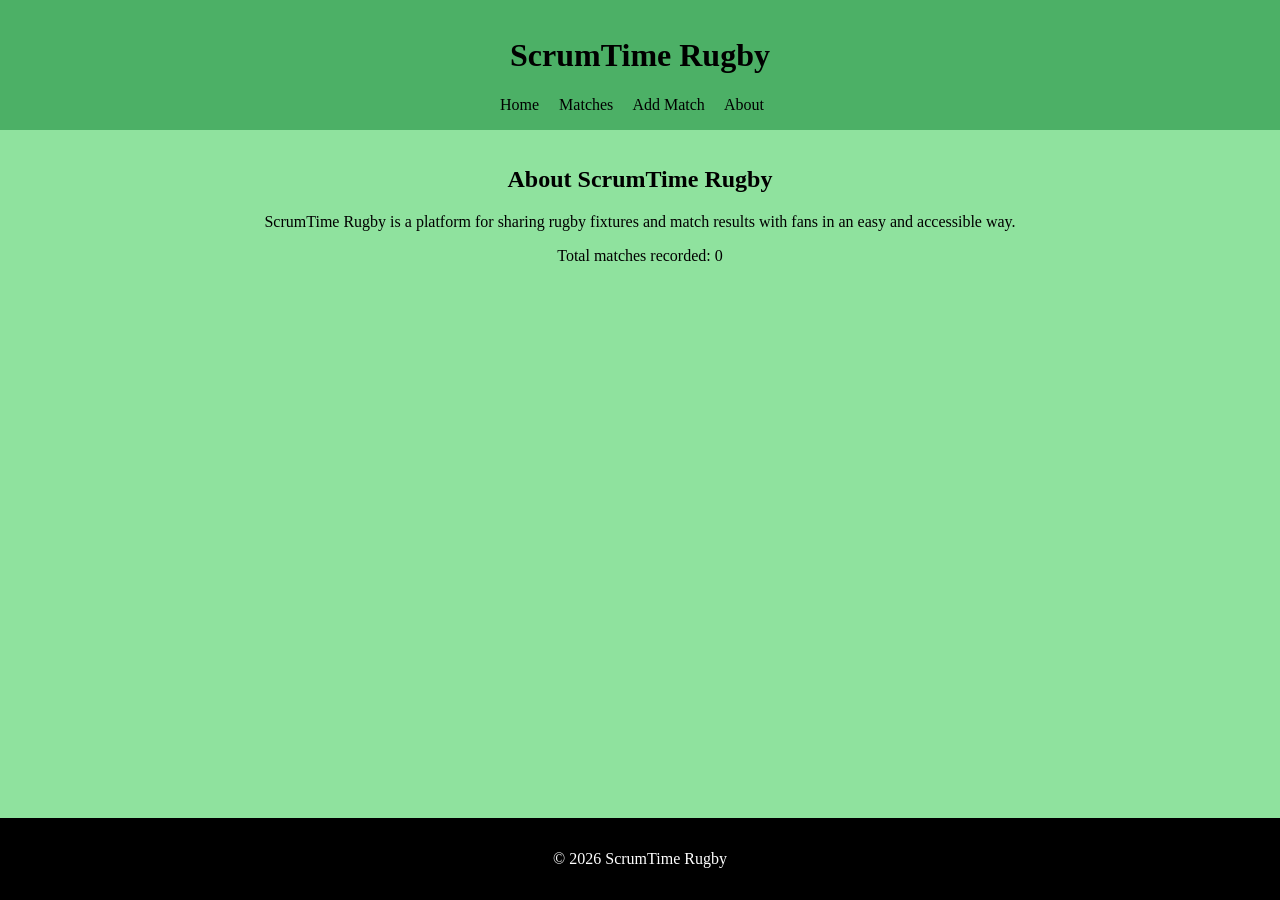
==== about.html @ 0d963240 "First commit" ====
<!doctype html>
<html lang="en">
  <head>
    <meta charset="UTF-8" />
    <meta name="viewport" content="width=device-width, initial-scale=1.0" />
    <title>About | ScrumTime Rugby</title>
    <link rel="stylesheet" href="style.css" />
  </head>
  <body>
    <header>
      <h1>ScrumTime Rugby</h1>
      <nav>
        <a href="index.html">Home</a>
        <a href="matches.html">Matches</a>
        <a href="add-match.html">Add Match</a>
        <a href="about.html">About</a>
      </nav>
    </header>

    <main>
      <section>
        <h2>About ScrumTime Rugby</h2>
        <p>
          ScrumTime Rugby is a platform for sharing rugby fixtures and match
          results with fans in an easy and accessible way.
        </p>

        <p id="matchCount"></p>
      </section>
    </main>

    <footer>
      <p>&copy; 2026 ScrumTime Rugby</p>
    </footer>

    <script src="app.js"></script>
  </body>
</html>
---- style.css ----
body {
  margin: 0;
  background: #8fe29e;
  text-align: center;
  display: flex;
  flex-direction: column;
  min-height: 100vh;
}

header {
  background: #4cb066;
  color: black;
  padding: 1rem;
  text-align: center;
}

nav a {
  color: black;
  margin-right: 1rem;
  text-decoration: none;
  transition: all 0.3s ease;
}

nav a:hover {
  text-decoration: underline;
  text-decoration-color: black;
}
main {
  padding: 1rem;
  flex: 1;
  display: flex;
  flex-direction: column;
  align-items: center;
}

.match-card {
  background: white;
  padding: 1rem;
  margin-bottom: 1rem;
  border-left: 5px solid;
  display: flex;
  flex-direction: column;
  align-items: center;
}

.upcoming {
  border-left-color: green;
  color: green;
}

.played {
  border-left-color: red;
  color: red;
}

form input,
form select,
form button {
  display: block;
  width: 100%;
  margin-bottom: 0.8rem;
  padding: 0.5rem;
}

button {
  background: #0b6623;
  color: white;
  border: none;
  cursor: pointer;
}

footer {
  text-align: center;
  padding: 1rem;
  background: black;
  color: white;
}

@media (min-width: 500px) {
  .match-card {
    max-width: 400px;
    width: 100%;
  }
}
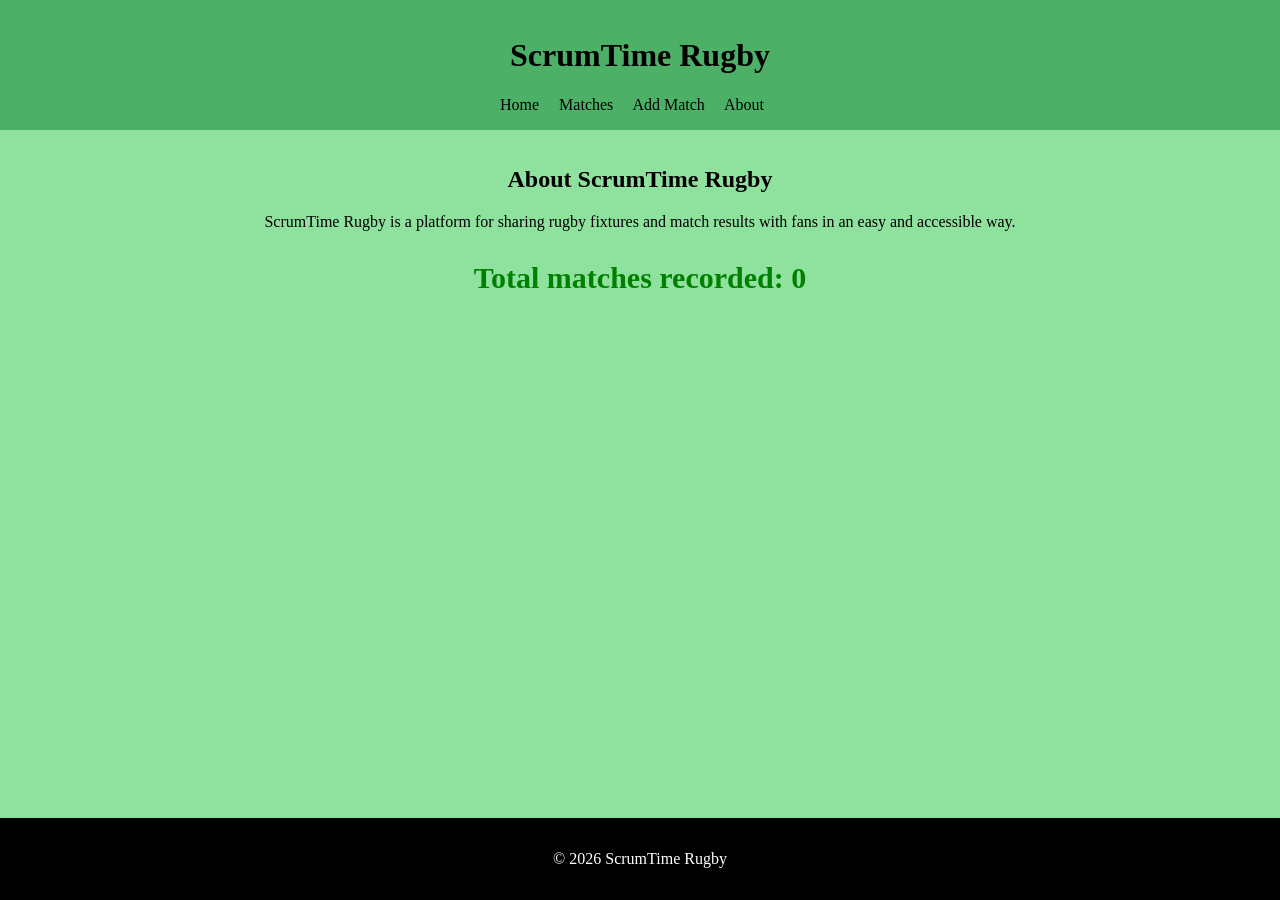
==== commit 7bd98eb2: "modified about html" ====
--- a/about.html
+++ b/about.html
@@ -25,7 +25,10 @@
           results with fans in an easy and accessible way.
         </p>
 
-        <p id="matchCount"></p>
+        <p
+          id="matchCount"
+          style="font-weight: bold; font-size: 30px; color: green"
+        ></p>
       </section>
     </main>
 
--- a/style.css
+++ b/style.css
@@ -60,10 +60,11 @@
   width: 100%;
   margin-bottom: 0.8rem;
   padding: 0.5rem;
+  cursor: pointer;
 }
 
 button {
-  background: #0b6623;
+  background: red;
   color: white;
   border: none;
   cursor: pointer;
@@ -82,3 +83,8 @@
     width: 100%;
   }
 }
+
+button:hover {
+  background: green;
+  color: black;
+}
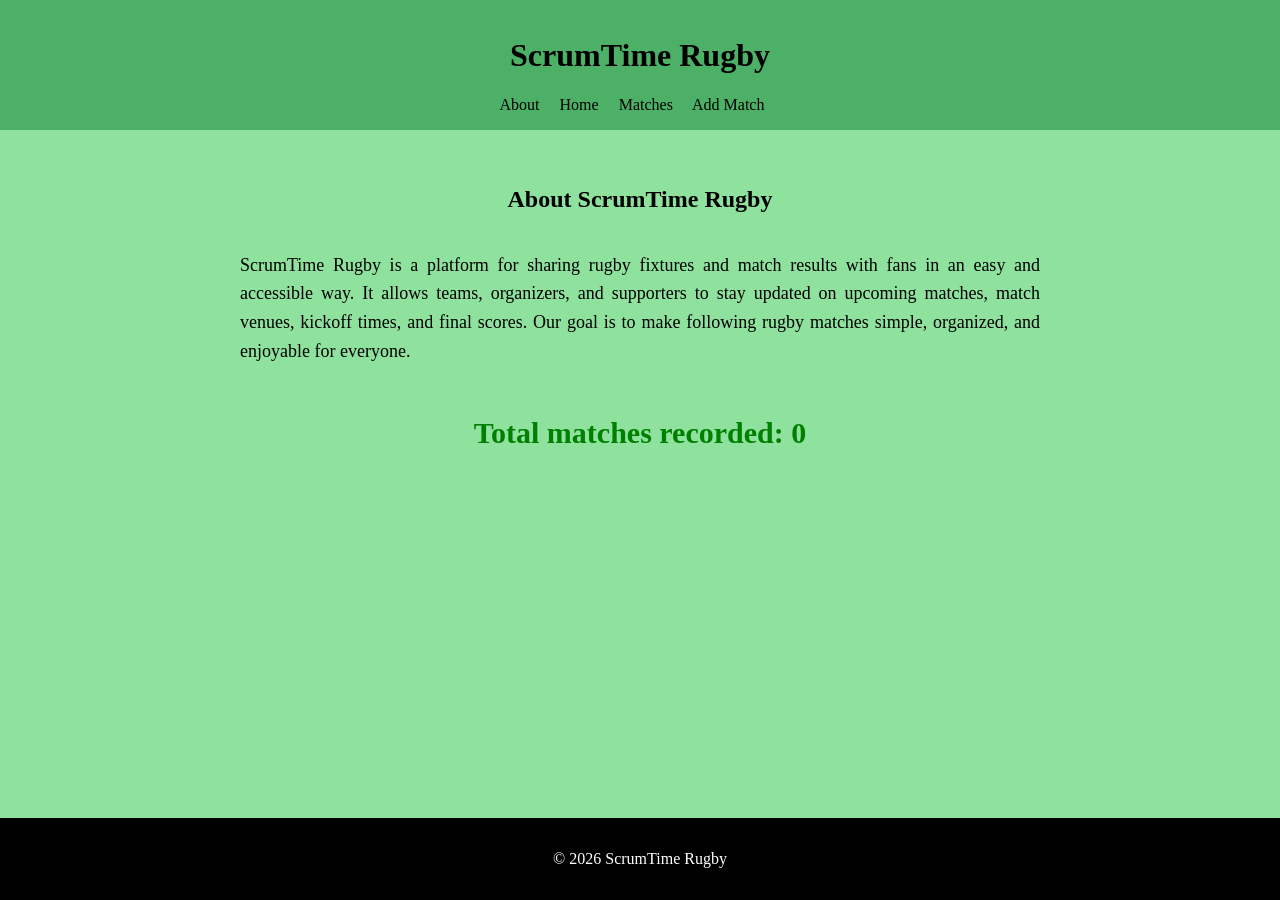
==== commit 62388b61: "styled about html" ====
--- a/about.html
+++ b/about.html
@@ -10,24 +10,47 @@
     <header>
       <h1>ScrumTime Rugby</h1>
       <nav>
+        <a href="about.html">About</a>
         <a href="index.html">Home</a>
         <a href="matches.html">Matches</a>
         <a href="add-match.html">Add Match</a>
-        <a href="about.html">About</a>
       </nav>
     </header>
-
     <main>
-      <section>
-        <h2>About ScrumTime Rugby</h2>
-        <p>
+      <section
+        style="
+          display: flex;
+          flex-direction: column;
+          align-items: center;
+          justify-content: flex-start;
+          max-width: 800px;
+          margin: 0 auto;
+          padding: 20px;
+        "
+      >
+        <h2 style="text-align: center">About ScrumTime Rugby</h2>
+        <p
+          style="
+            text-align: justify;
+            line-height: 1.6;
+            font-size: 18px;
+            margin-bottom: 20px;
+          "
+        >
           ScrumTime Rugby is a platform for sharing rugby fixtures and match
-          results with fans in an easy and accessible way.
+          results with fans in an easy and accessible way. It allows teams,
+          organizers, and supporters to stay updated on upcoming matches, match
+          venues, kickoff times, and final scores. Our goal is to make following
+          rugby matches simple, organized, and enjoyable for everyone.
         </p>
-
         <p
           id="matchCount"
-          style="font-weight: bold; font-size: 30px; color: green"
+          style="
+            font-weight: bold;
+            font-size: 30px;
+            color: green;
+            text-align: center;
+          "
         ></p>
       </section>
     </main>
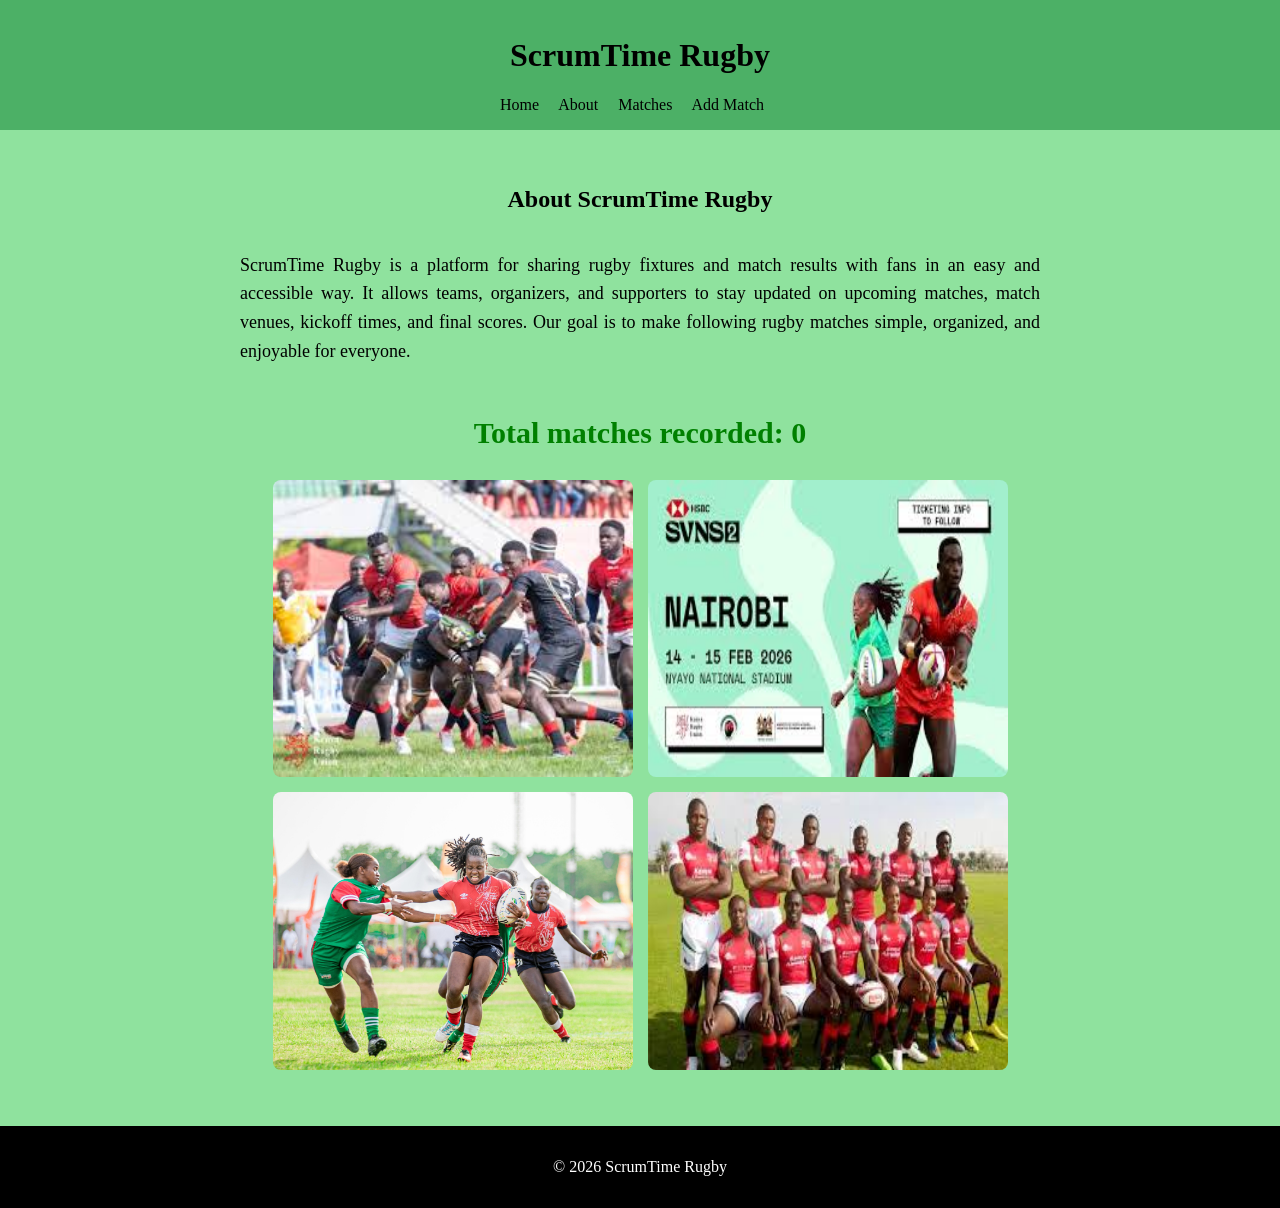
==== commit 81351345: "final commit" ====
--- a/about.html
+++ b/about.html
@@ -10,8 +10,8 @@
     <header>
       <h1>ScrumTime Rugby</h1>
       <nav>
+        <a href="index.html">Home</a>
         <a href="about.html">About</a>
-        <a href="index.html">Home</a>
         <a href="matches.html">Matches</a>
         <a href="add-match.html">Add Match</a>
       </nav>
@@ -52,6 +52,36 @@
             text-align: center;
           "
         ></p>
+        <div
+          style="
+            display: flex;
+            flex-wrap: wrap;
+            gap: 15px;
+            justify-content: center;
+            margin-bottom: 20px;
+          "
+        >
+          <img
+            src="Photo 1.jpg"
+            alt="Photo 1"
+            style="width: 45%; border-radius: 8px"
+          />
+          <img
+            src="Photo 2.jpg"
+            alt="Photo 2"
+            style="width: 45%; border-radius: 8px"
+          />
+          <img
+            src="Photo 3.jpg"
+            alt="Photo 3"
+            style="width: 45%; border-radius: 8px"
+          />
+          <img
+            src="Photo 4.jpg"
+            alt="Photo 4"
+            style="width: 45%; border-radius: 8px"
+          />
+        </div>
       </section>
     </main>
 
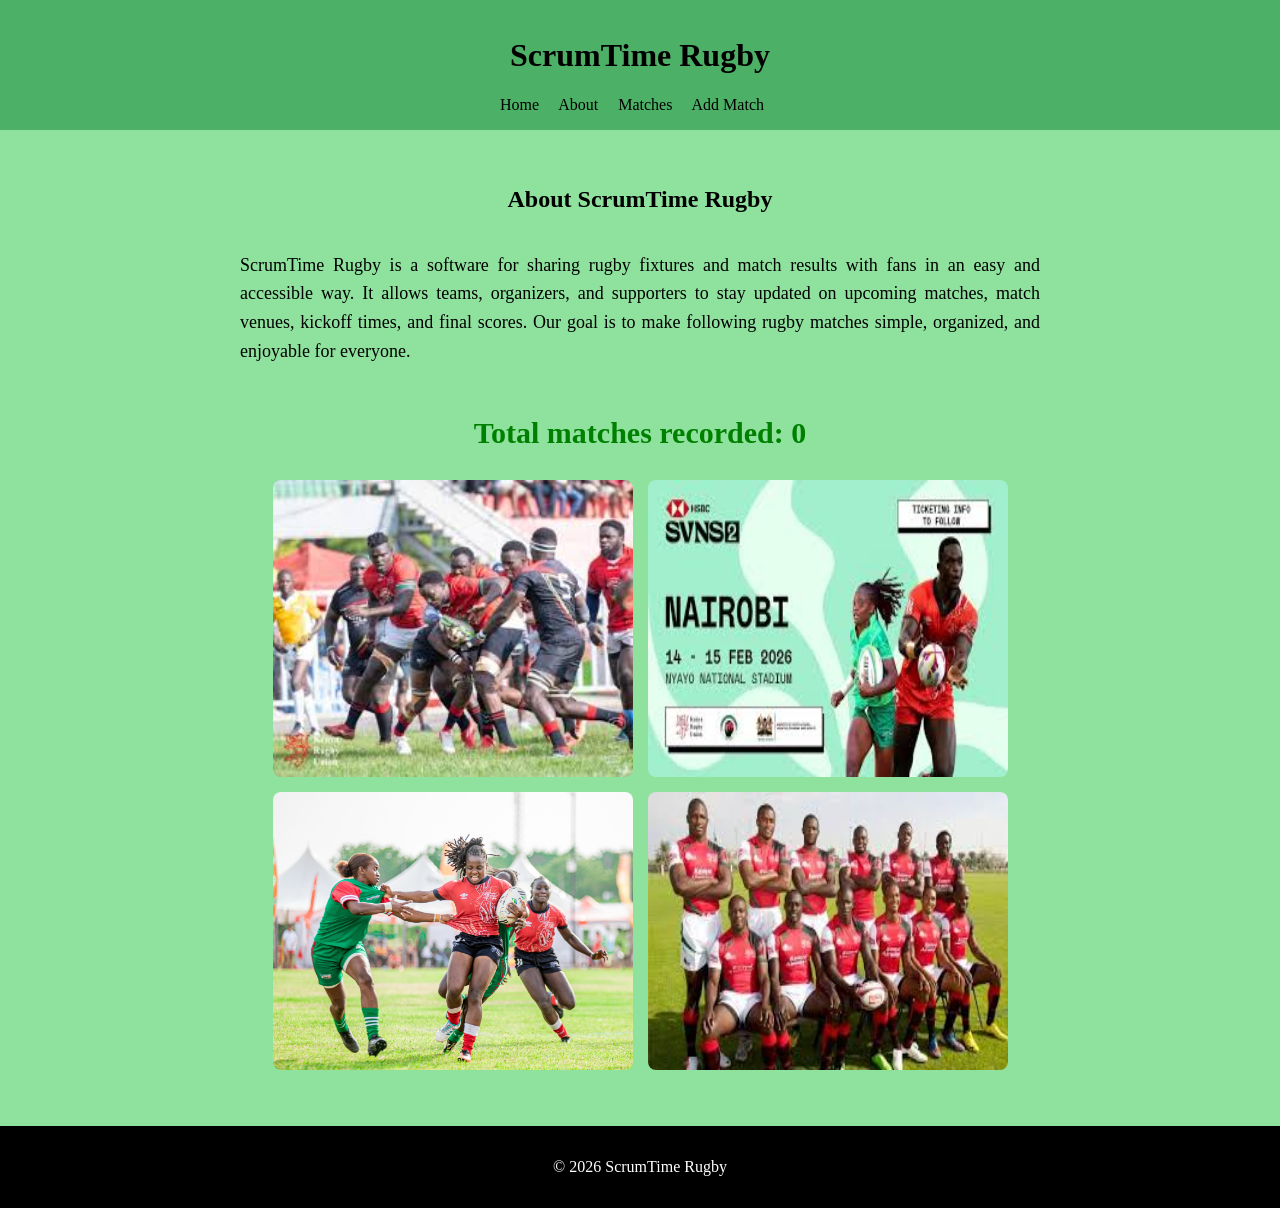
==== commit 579c62e5: "about html modification" ====
--- a/about.html
+++ b/about.html
@@ -37,11 +37,11 @@
             margin-bottom: 20px;
           "
         >
-          ScrumTime Rugby is a platform for sharing rugby fixtures and match
-          results with fans in an easy and accessible way. It allows teams,
-          organizers, and supporters to stay updated on upcoming matches, match
-          venues, kickoff times, and final scores. Our goal is to make following
-          rugby matches simple, organized, and enjoyable for everyone.
+          ScrumTime Rugby is a software for sharing rugby fixtures and match results
+          with fans in an easy and accessible way. It allows teams, organizers,
+          and supporters to stay updated on upcoming matches, match venues,
+          kickoff times, and final scores. Our goal is to make following rugby
+          matches simple, organized, and enjoyable for everyone.
         </p>
         <p
           id="matchCount"
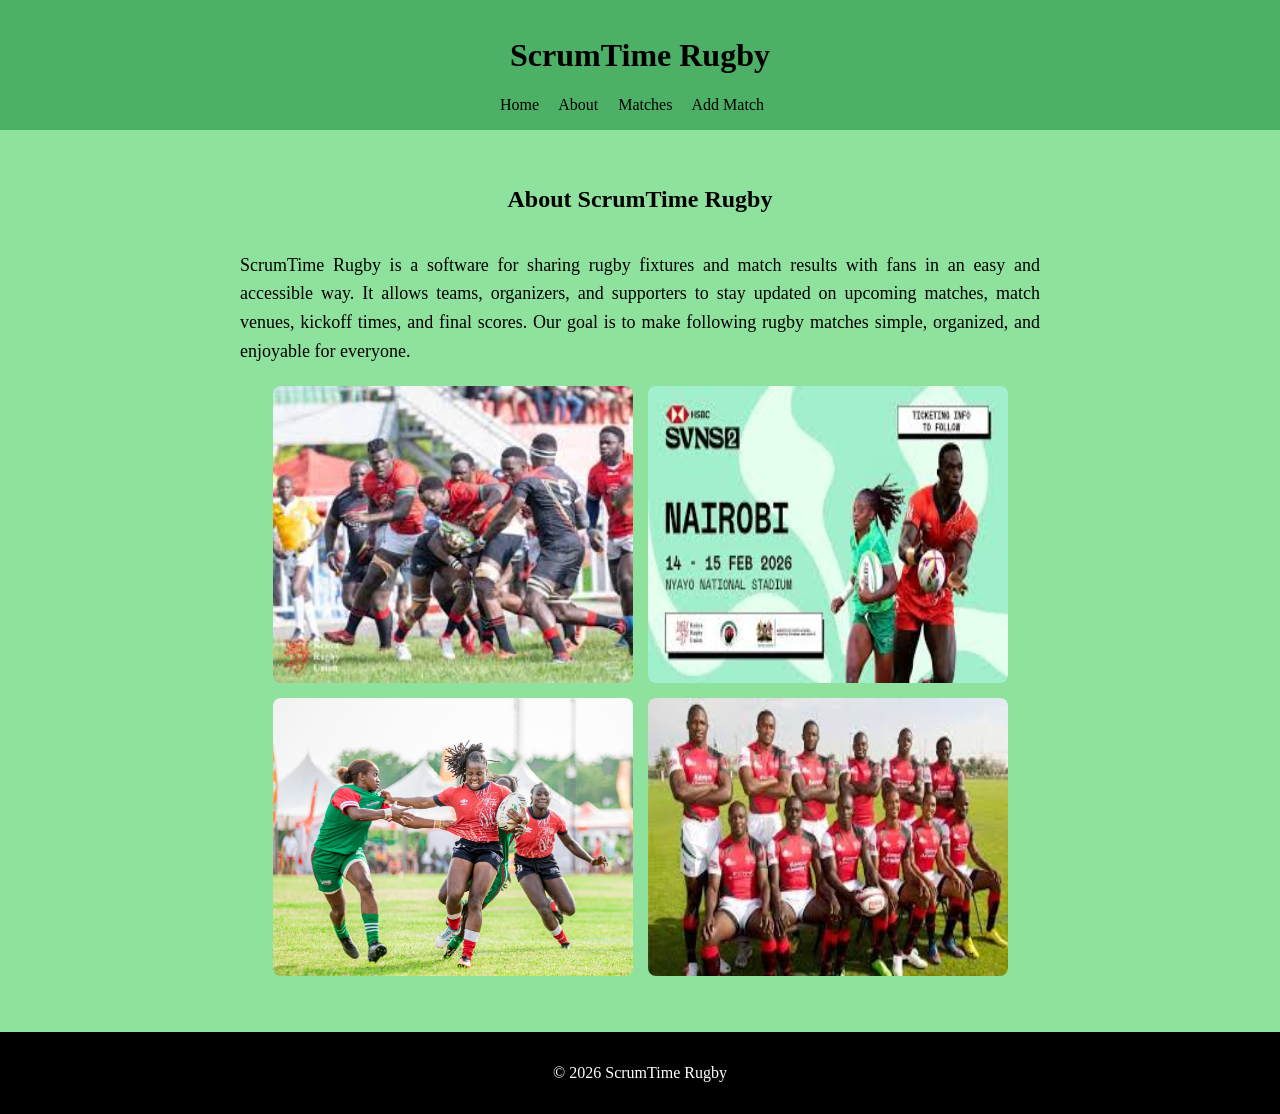
==== commit 5d86dca6: "made changes in index.html & about.html" ====
--- a/about.html
+++ b/about.html
@@ -37,21 +37,12 @@
             margin-bottom: 20px;
           "
         >
-          ScrumTime Rugby is a software for sharing rugby fixtures and match results
-          with fans in an easy and accessible way. It allows teams, organizers,
-          and supporters to stay updated on upcoming matches, match venues,
-          kickoff times, and final scores. Our goal is to make following rugby
-          matches simple, organized, and enjoyable for everyone.
+          ScrumTime Rugby is a software for sharing rugby fixtures and match
+          results with fans in an easy and accessible way. It allows teams,
+          organizers, and supporters to stay updated on upcoming matches, match
+          venues, kickoff times, and final scores. Our goal is to make following
+          rugby matches simple, organized, and enjoyable for everyone.
         </p>
-        <p
-          id="matchCount"
-          style="
-            font-weight: bold;
-            font-size: 30px;
-            color: green;
-            text-align: center;
-          "
-        ></p>
         <div
           style="
             display: flex;
--- a/style.css
+++ b/style.css
@@ -76,7 +76,6 @@
   background: black;
   color: white;
 }
-
 @media (min-width: 500px) {
   .match-card {
     max-width: 400px;
